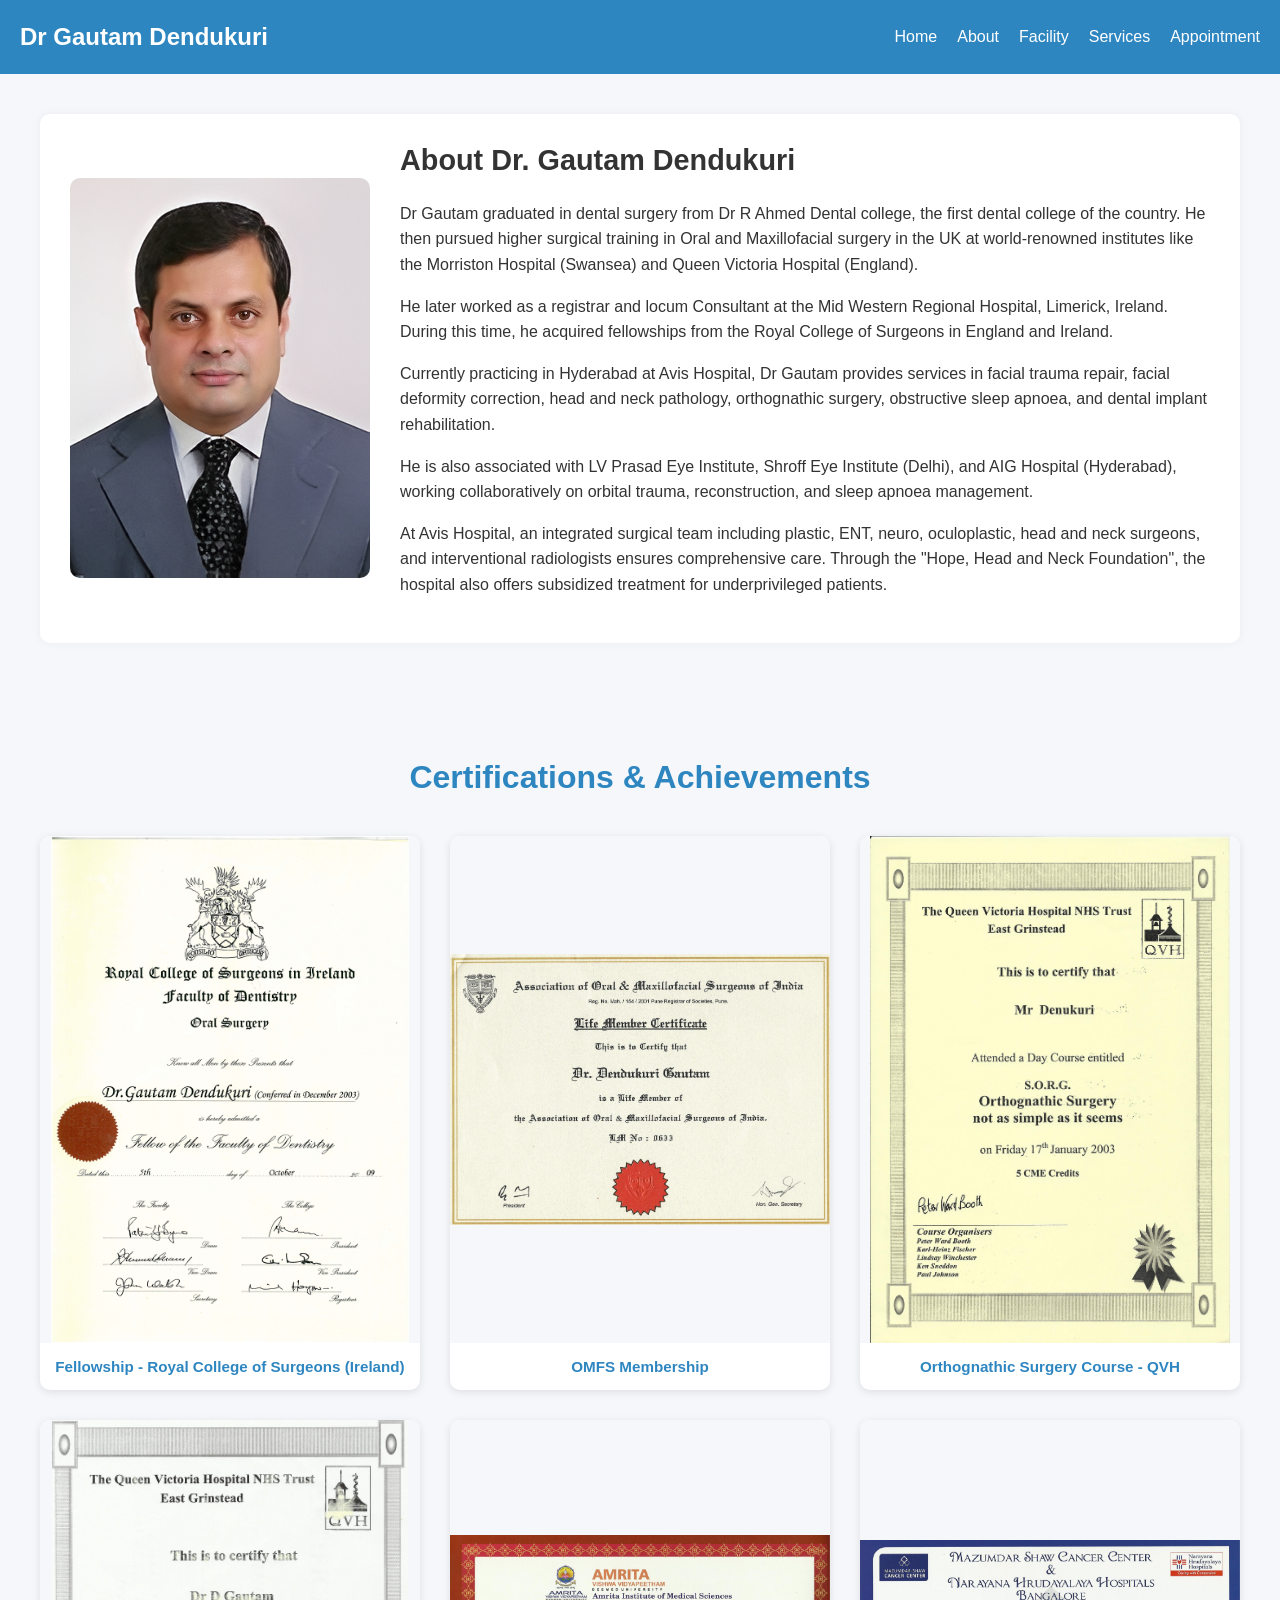
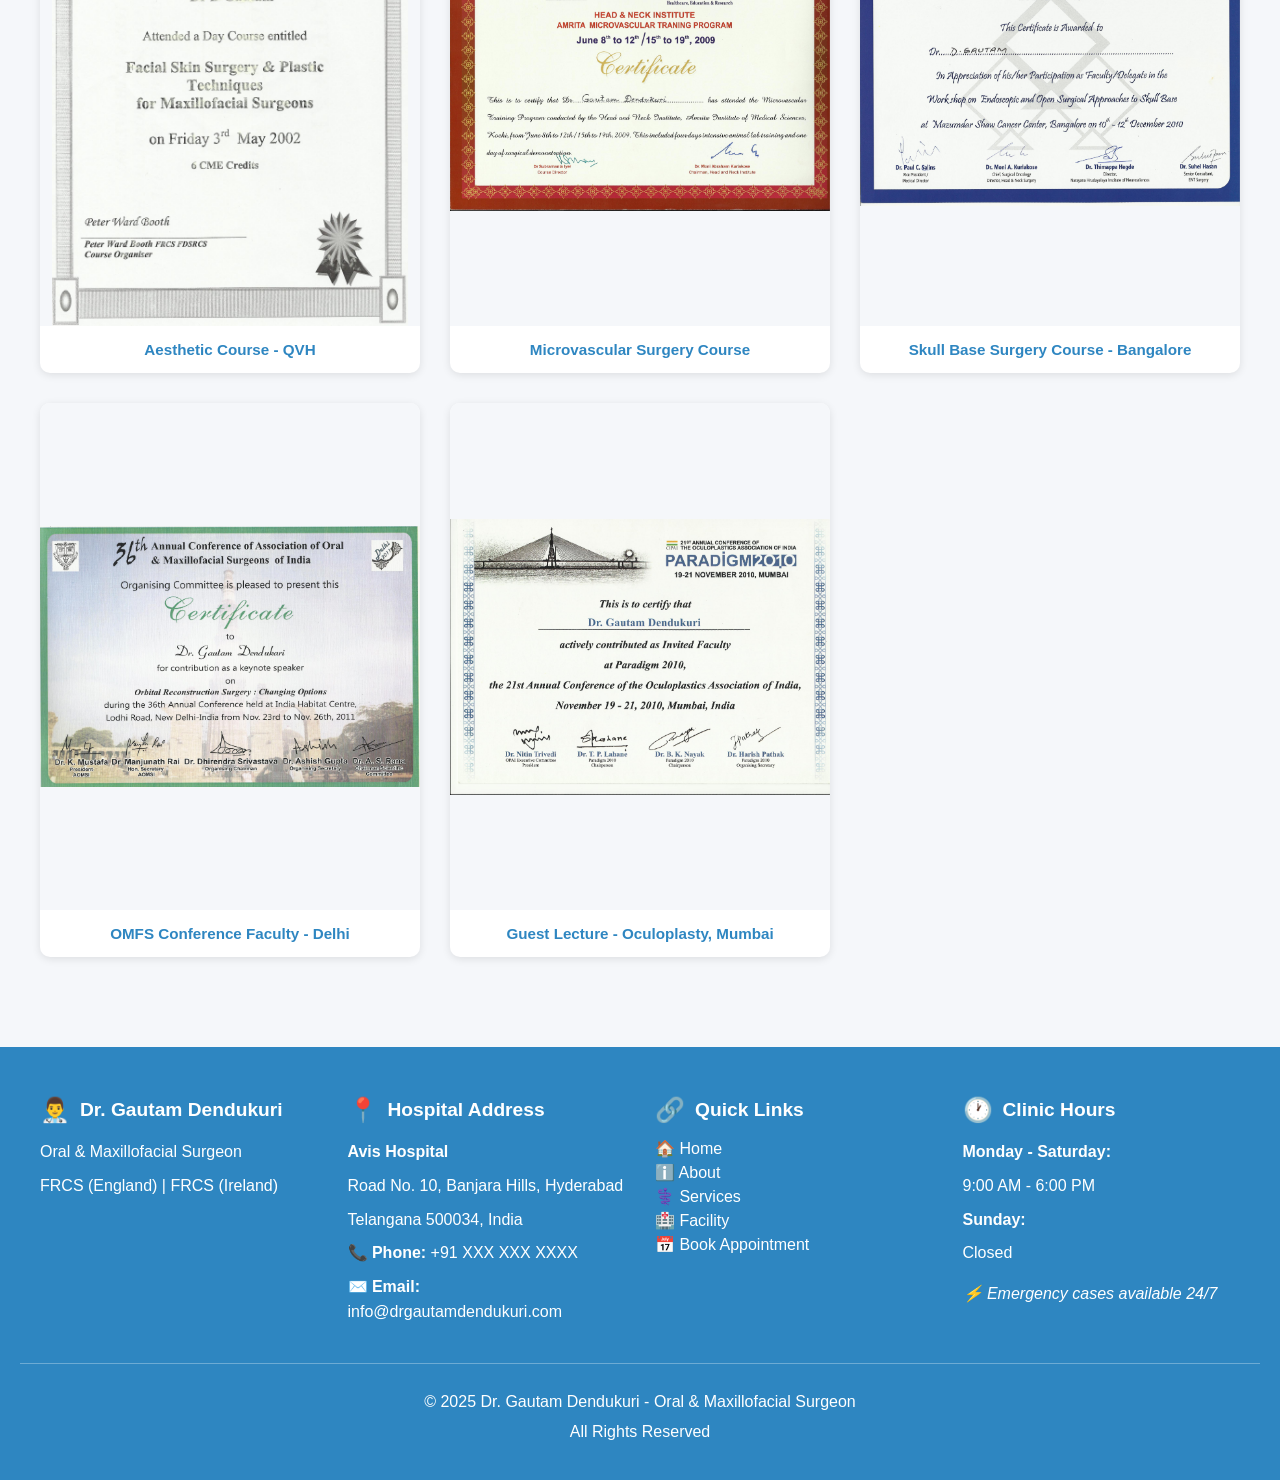
==== about.html @ feb2f5d6 "update  commit" ====
<!DOCTYPE html>
<html lang="en">
<head>
    <meta charset="UTF-8">
    <meta name="viewport" content="width=device-width, initial-scale=1.0">
    <title>About - Dr Gautam Dendukuri</title>
    <link rel="stylesheet" href="styles.css">
    <style>
        /* Universal Box Sizing */
* {
    box-sizing: border-box;
}

        /* Base Styles */
body {
    margin: 0;
    font-family: Arial, sans-serif;
    background-color: #f5f7fa;
    color: #333;
    overflow-x: hidden;
    width: 100%;
}

main {
    padding: 0;
    display: block;
    width: 100%;
    overflow-x: hidden;
}

section {
    padding: 40px 20px;
    display: block;
    width: 100%;
    clear: both;
    overflow-x: hidden;
    box-sizing: border-box;
}

.content-wrapper {
    display: flex;
    flex-wrap: wrap;
    gap: 30px;
    max-width: 1200px;
    background-color: #fff;
    border-radius: 10px;
    box-shadow: 0 0 10px rgba(0,0,0,0.05);
    padding: 30px;
    align-items: stretch;
    margin: 0 auto;
}

.content-wrapper img {
    width: 300px;
    height: 100%;
    min-height: 400px;
    border-radius: 10px;
    object-fit: cover;
    display: block;
    align-self: center;
}

.text-content {
    flex: 1;
    min-width: 300px;
    word-wrap: break-word;
    overflow-wrap: break-word;
}

.text-content p {
    line-height: 1.6;
    margin-bottom: 15px;
    word-wrap: break-word;
    overflow-wrap: break-word;
}

h1 {
    margin-top: 0;
    font-size: 1.8rem;
    word-wrap: break-word;
    overflow-wrap: break-word;
}

h2 {
    font-size: 2rem;
    text-align: center;
    margin-bottom: 30px;
    color: #2E86C1;
}

.cta-button {
    display: inline-block;
    background-color: #2E86C1;
    color: white;
    padding: 12px 30px;
    border-radius: 5px;
    text-decoration: none;
    font-weight: bold;
    margin-top: 15px;
    transition: background-color 0.3s;
}

.cta-button:hover {
    background-color: #1f5f8b;
}

/* Certificates Section */
.certificates-section {
    background-color: #f5f7fa;
    padding: 50px 20px;
}

.certificates-section h2 {
    text-align: center;
    color: #2E86C1;
    font-size: 2rem;
    margin-bottom: 40px;
}

.certificates-grid {
    display: grid;
    grid-template-columns: repeat(auto-fill, minmax(300px, 1fr));
    gap: 30px;
    max-width: 1200px;
    margin: 0 auto;
}

.certificate-card {
    background-color: #fff;
    border-radius: 10px;
    box-shadow: 0 2px 8px rgba(0,0,0,0.1);
    overflow: hidden;
    transition: transform 0.3s, box-shadow 0.3s;
    cursor: pointer;
}

.certificate-card:hover {
    transform: translateY(-5px);
    box-shadow: 0 4px 15px rgba(0,0,0,0.2);
}

.certificate-card img {
    width: 100%;
    height: auto;
    aspect-ratio: 3/4;
    object-fit: contain;
    display: block;
    background-color: #f5f7fa;
}

.certificate-card .certificate-title {
    padding: 15px;
    text-align: center;
    font-weight: 600;
    color: #2E86C1;
    font-size: 0.95rem;
}

/* Lightbox for certificate viewing */
.lightbox {
    display: none;
    position: fixed;
    z-index: 9999;
    left: 0;
    top: 0;
    width: 100%;
    height: 100%;
    background-color: rgba(0,0,0,0.9);
    justify-content: center;
    align-items: center;
}

.lightbox.active {
    display: flex;
}

.lightbox-content {
    max-width: 90%;
    max-height: 90%;
    object-fit: contain;
}

.lightbox-close {
    position: absolute;
    top: 20px;
    right: 40px;
    color: white;
    font-size: 40px;
    font-weight: bold;
    cursor: pointer;
    transition: color 0.3s;
}

.lightbox-close:hover {
    color: #2E86C1;
}

/* Tablet View */
@media (max-width: 1024px) {
    .content-wrapper {
        padding: 20px;
        gap: 20px;
    }

    .text-content p {
        font-size: 0.95rem;
    }

    h1 {
        font-size: 1.6rem;
    }

    h2 {
        font-size: 1.8rem;
    }

    section {
        padding: 35px 20px;
    }
}

/* Mobile View */
@media (max-width: 768px) {
    body {
        overflow-x: hidden;
    }

    main {
        overflow-x: hidden;
        max-width: 100vw;
    }

    section {
        padding: 25px 15px;
        max-width: 100vw;
        overflow-x: hidden;
    }

    .content-wrapper {
        flex-direction: column;
        align-items: center;
        text-align: center;
        padding: 20px 15px;
        width: 100%;
        max-width: 100%;
        margin: 0;
    }

    .content-wrapper img {
        width: 100%;
        max-width: 280px;
        min-height: 280px;
        margin-bottom: 20px;
    }

    h1 {
        font-size: 1.4rem;
        text-align: center;
        margin-bottom: 15px;
        line-height: 1.4;
    }

    h2 {
        font-size: 1.5rem;
        margin-bottom: 20px;
    }

    .text-content {
        text-align: left;
        width: 100%;
    }

    .text-content p {
        font-size: 0.9rem;
        text-align: left;
        line-height: 1.6;
        margin-bottom: 12px;
    }

    .cta-button {
        display: block;
        text-align: center;
        width: 100%;
        max-width: 100%;
        padding: 14px 20px;
        font-size: 0.95rem;
        margin-top: 20px;
        box-sizing: border-box;
    }

    .certificates-section {
        padding: 30px 15px;
    }

    .certificates-section h2 {
        font-size: 1.5rem;
        margin-bottom: 25px;
    }

    .certificates-grid {
        grid-template-columns: 1fr;
        gap: 20px;
    }

    .certificate-card img {
        height: auto;
        aspect-ratio: 3/4;
    }

    .lightbox-close {
        top: 10px;
        right: 20px;
        font-size: 30px;
    }
}
    </style>
</head>
<body>

    <!-- This is where the header will be inserted -->
    <div id="header-container"></div>

    <!-- Your page content here -->
    <main>
        <section id="about">
            <div class="content-wrapper">
                <img src="/resources/about.webp" alt="Dr Gautam Dendukuri">
                <div class="text-content">
                    <h1>About Dr. Gautam Dendukuri</h1>
                    <p>Dr Gautam graduated in dental surgery from Dr R Ahmed Dental college, the first dental college of the country. He then pursued higher surgical training in Oral and Maxillofacial surgery in the UK at world-renowned institutes like the Morriston Hospital (Swansea) and Queen Victoria Hospital (England).</p>
                    <p>He later worked as a registrar and locum Consultant at the Mid Western Regional Hospital, Limerick, Ireland. During this time, he acquired fellowships from the Royal College of Surgeons in England and Ireland.</p>
                    <p>Currently practicing in Hyderabad at Avis Hospital, Dr Gautam provides services in facial trauma repair, facial deformity correction, head and neck pathology, orthognathic surgery, obstructive sleep apnoea, and dental implant rehabilitation.</p>
                    <p>He is also associated with LV Prasad Eye Institute, Shroff Eye Institute (Delhi), and AIG Hospital (Hyderabad), working collaboratively on orbital trauma, reconstruction, and sleep apnoea management.</p>
                    <p>At Avis Hospital, an integrated surgical team including plastic, ENT, neuro, oculoplastic, head and neck surgeons, and interventional radiologists ensures comprehensive care. Through the "Hope, Head and Neck Foundation", the hospital also offers subsidized treatment for underprivileged patients.</p>
                </div>
            </div>
        </section>

        <!-- Certificates Section -->
        <section class="certificates-section">
            <h2>Certifications & Achievements</h2>
            <div class="certificates-grid">
                
                <div class="certificate-card" onclick="openLightbox('/resources/certificates/ireland fellowship.jpg')">
                    <img src="./resources/Certificates/ireland fellowship.jpg" alt="Ireland Fellowship">
                    <div class="certificate-title">Fellowship - Royal College of Surgeons (Ireland)</div>
                </div>
                <div class="certificate-card" onclick="openLightbox('/resources/certificates/OMFS MEMBERSHIP.jpg')">
                    <img src="./resources/Certificates/OMFS MEMBERSHIP.jpg" alt="OMFS Membership">
                    <div class="certificate-title">OMFS Membership</div>
                </div>
                <div class="certificate-card" onclick="openLightbox('/resources/certificates/ORTHOGNATHIC COURSE QVH.jpg')">
                    <img src="./resources/Certificates/ORTHOGNATHIC COURSE QVH.jpg" alt="Orthognathic Course">
                    <div class="certificate-title">Orthognathic Surgery Course - QVH</div>
                </div>
                <div class="certificate-card" onclick="openLightbox('/resources/certificates/AESTHETIC COURSE QVH.jpg')">
                    <img src="./resources/Certificates/AESTHETIC COURSE QVH.jpg" alt="Aesthetic Course">
                    <div class="certificate-title">Aesthetic Course - QVH</div>
                </div>
                <div class="certificate-card" onclick="openLightbox('/resources/certificates/MICROVASCULAR COURSE.jpg')">
                    <img src="./resources/Certificates/MICROVASCULAR COURSE.jpg" alt="Microvascular Course">
                    <div class="certificate-title">Microvascular Surgery Course</div>
                </div>
                <div class="certificate-card" onclick="openLightbox('/resources/certificates/SKULL BASE COURSE BANGALORE.jpg')">
                    <img src="./resources/Certificates/SKULL BASE COURSE BANGALORE.jpg" alt="Skull Base Course">
                    <div class="certificate-title">Skull Base Surgery Course - Bangalore</div>
                </div>
                <div class="certificate-card" onclick="openLightbox('/resources/certificates/OMFS CONFERENCE FACULTY DELHI.jpg')">
                    <img src="./resources/Certificates/OMFS CONFERENCE FACULTY DELHI.jpg" alt="OMFS Conference Faculty">
                    <div class="certificate-title">OMFS Conference Faculty - Delhi</div>
                </div>
                <div class="certificate-card" onclick="openLightbox('/resources/certificates/GUEST LECTURE OCULOPLASTY MUMBAI.jpg')">
                    <img src="./resources/Certificates/GUEST LECTURE OCULOPLASTY MUMBAI.jpg" alt="Guest Lecture">
                    <div class="certificate-title">Guest Lecture - Oculoplasty, Mumbai</div>
                </div>
            </div>
        </section>
    </main>

    <!-- Lightbox for viewing certificates -->
    <div id="lightbox" class="lightbox" onclick="closeLightbox()">
        <span class="lightbox-close">&times;</span>
        <img class="lightbox-content" id="lightbox-img">
    </div>

    <!-- Footer -->
    <div id="footer-container"></div>

    <!-- JavaScript to include header and footer -->
    <script>
        fetch("header.html")
            .then(response => {
                if (!response.ok) {
                    throw new Error("Header failed to load");
                }
                return response.text();
            })
            .then(data => {
                document.getElementById("header-container").innerHTML = data;
                // Bind hamburger toggle after header is injected
                const toggleBtn = document.getElementById('menuToggle');
                const navLinks = document.getElementById('navLinks');
                if (toggleBtn && navLinks) {
                    toggleBtn.addEventListener('click', () => {
                        navLinks.classList.toggle('show');
                    });
                }
            })
            .catch(error => {
                console.error("Error loading header:", error);
            });

        // Load footer
        fetch("footer.html")
            .then(response => {
                if (!response.ok) {
                    throw new Error("Footer failed to load");
                }
                return response.text();
            })
            .then(data => {
                document.getElementById("footer-container").innerHTML = data;
            })
            .catch(error => {
                console.error("Error loading footer:", error);
            });

        // Lightbox functions
        function openLightbox(imageSrc) {
            const lightbox = document.getElementById('lightbox');
            const lightboxImg = document.getElementById('lightbox-img');
            lightboxImg.src = imageSrc;
            lightbox.classList.add('active');
        }

        function closeLightbox() {
            const lightbox = document.getElementById('lightbox');
            lightbox.classList.remove('active');
        }

        // Close lightbox on Escape key
        document.addEventListener('keydown', function(event) {
            if (event.key === 'Escape') {
                closeLightbox();
            }
        });
    </script>

</body>
</html>
---- styles.css ----
/* Global Styles */
body {
    margin: 0;
    font-family: Arial, sans-serif;
    background-color: #f5f7fa;
    color: #333;
}

main {
    padding: 40px 20px;
    display: flex;
    justify-content: center;
}

h1 {
    margin-top: 0;
    font-size: 1.8rem;
    word-wrap: break-word;
    overflow-wrap: break-word;
    font-family: Arial, sans-serif;
}

p {
    line-height: 1.6;
    margin-bottom: 15px;
    word-wrap: break-word;
    overflow-wrap: break-word;
    font-family: Arial, sans-serif;
}

/* Tablet View */
@media (max-width: 1024px) {
    main {
        padding: 30px 15px;
    }

    h1 {
        font-size: 1.6rem;
    }

    p {
        font-size: 0.95rem;
    }
}

/* Mobile View */
@media (max-width: 768px) {
    main {
        padding: 20px 10px;
    }

    h1 {
        font-size: 1.5rem;
        text-align: center;
    }

    p {
        font-size: 0.95rem;
    }
}
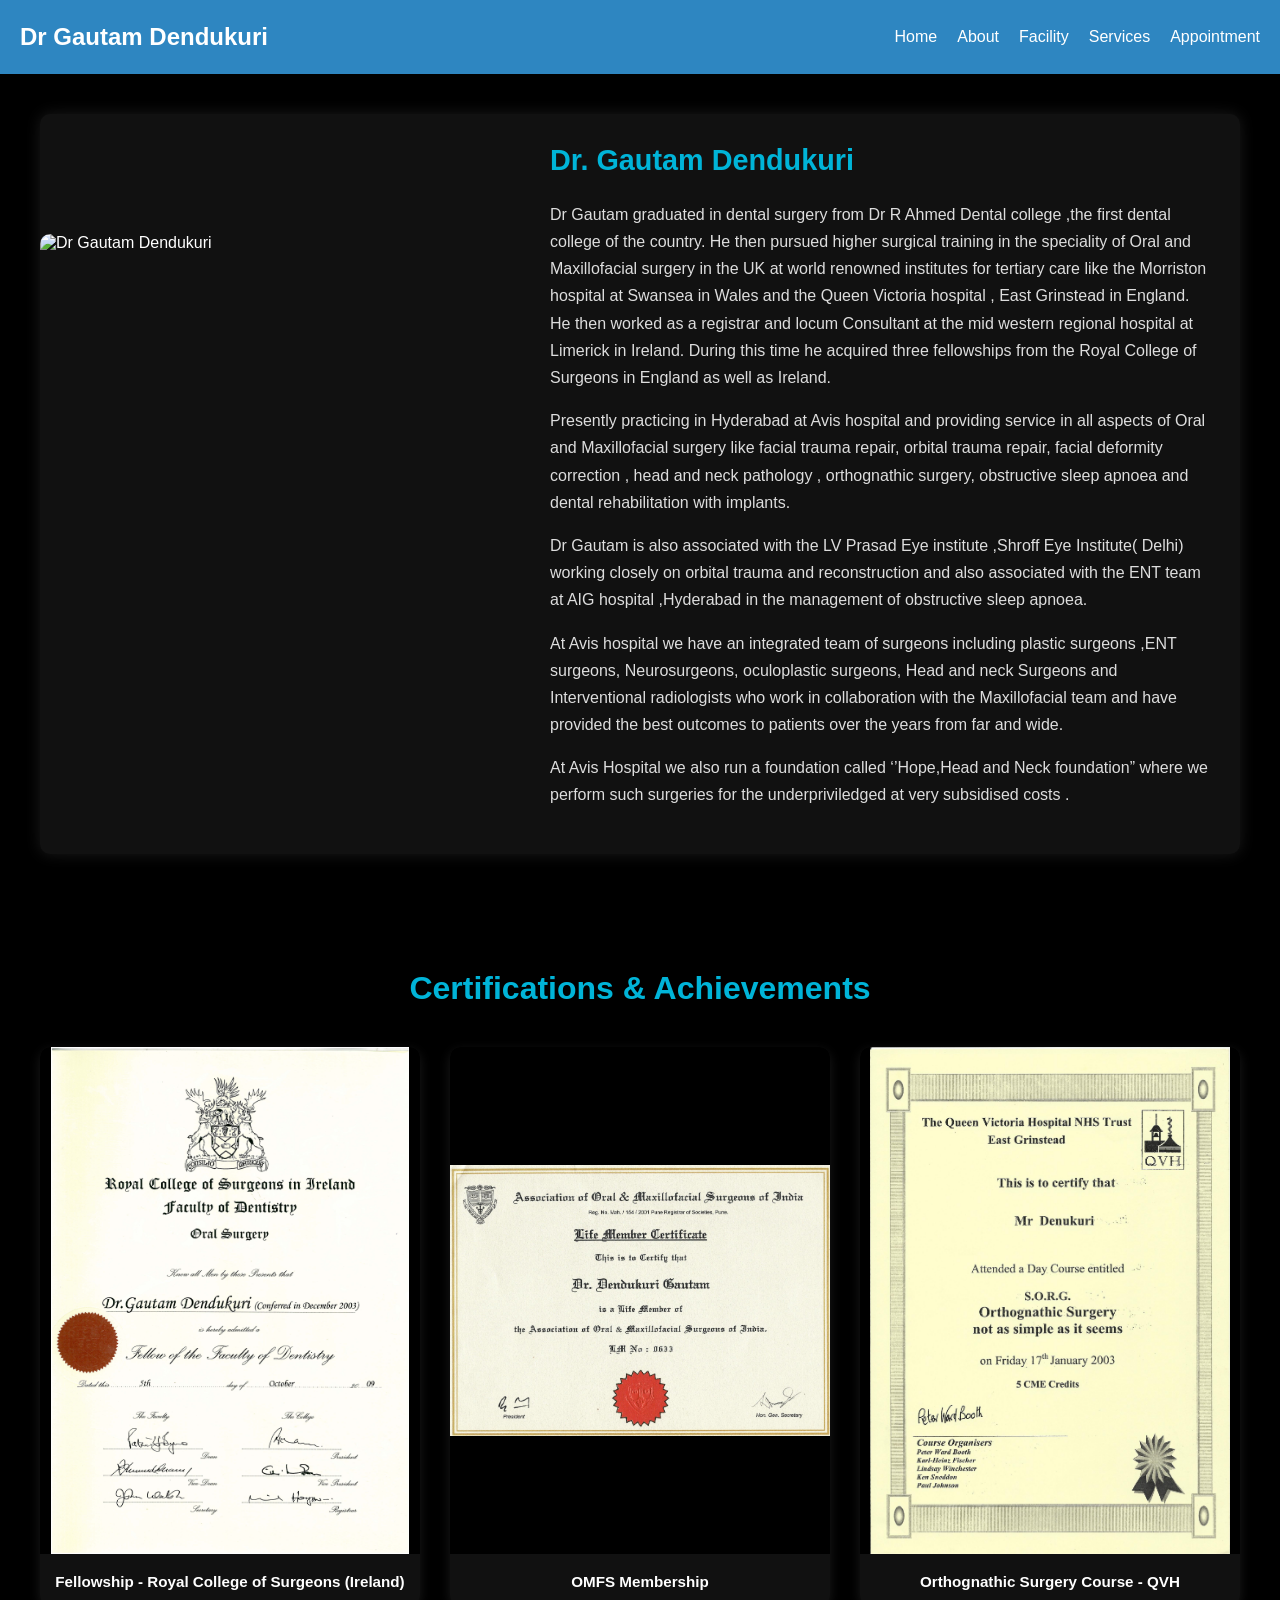
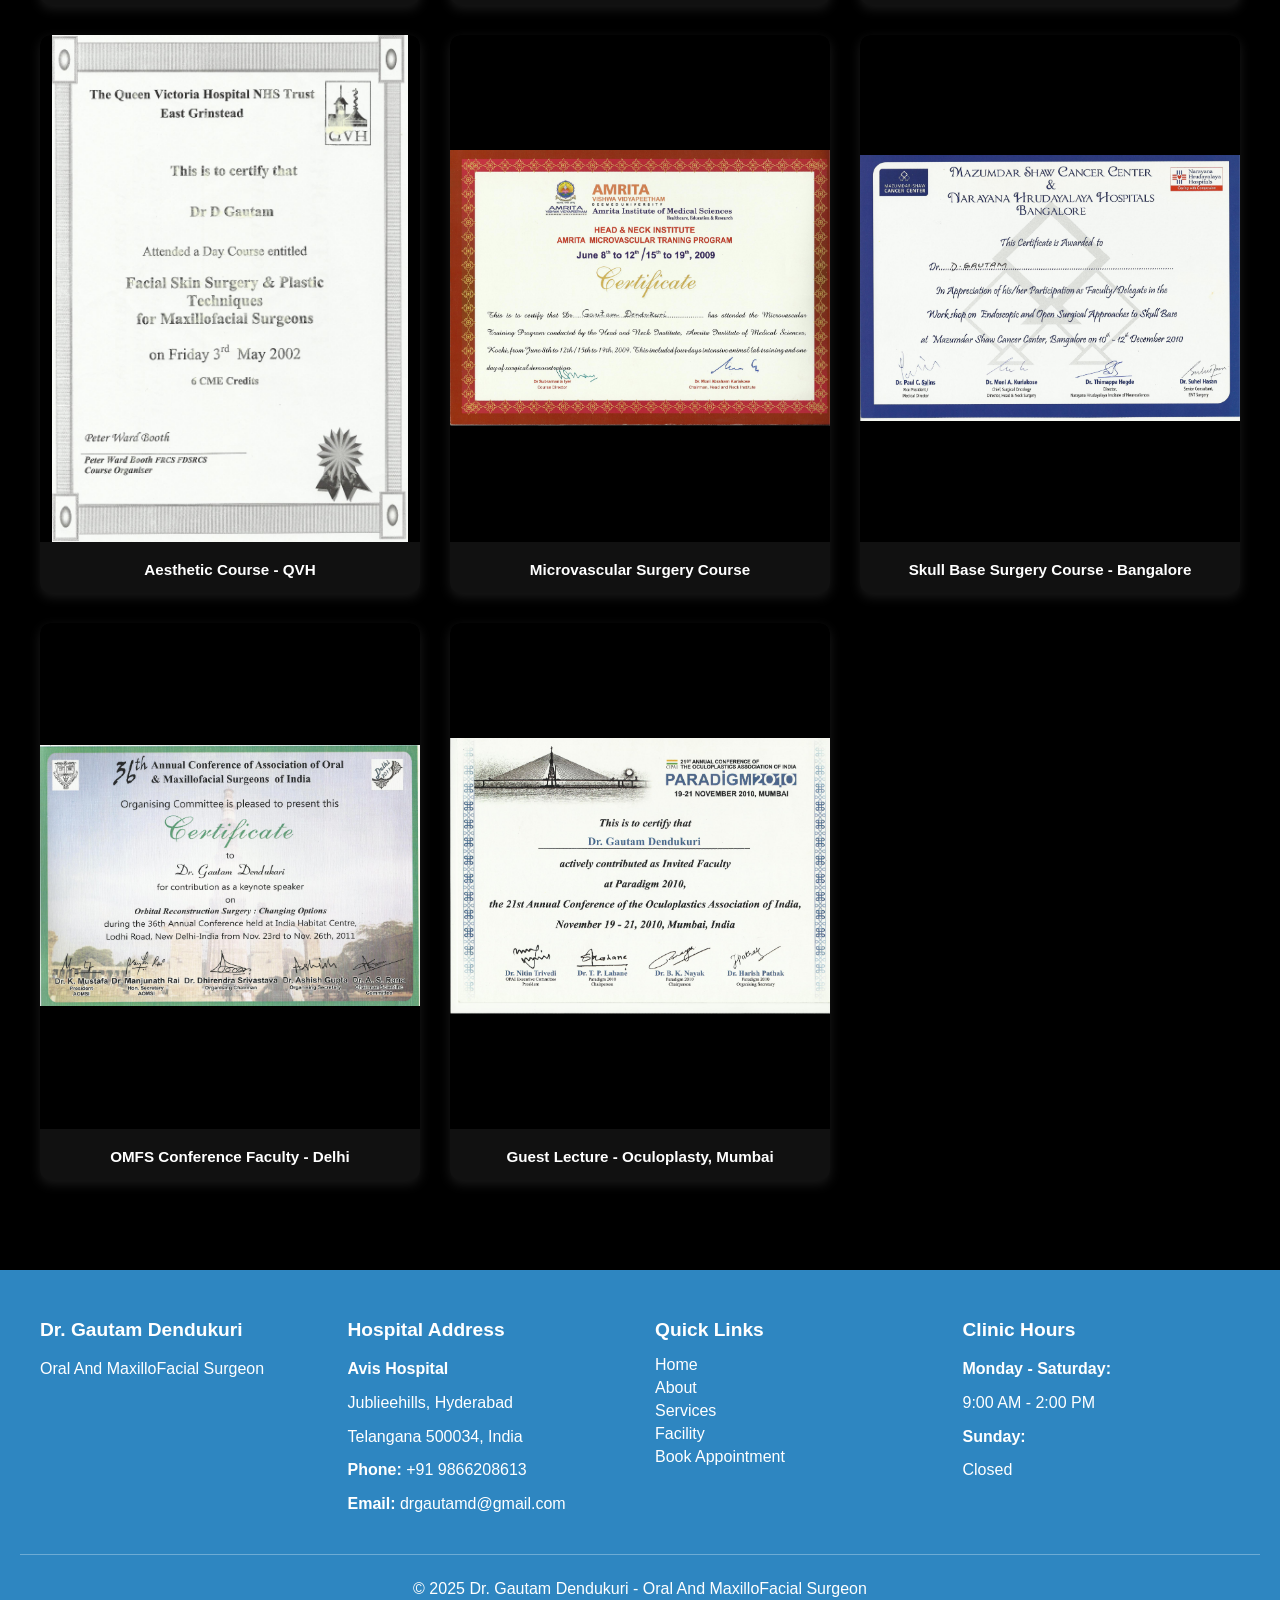
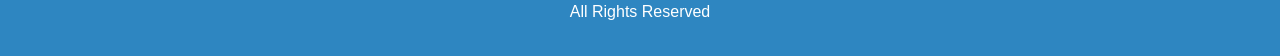
==== commit 88b8db08: "Files updated" ====
--- a/about.html
+++ b/about.html
@@ -1,450 +1,546 @@
 <!DOCTYPE html>
 <html lang="en">
 <head>
-    <meta charset="UTF-8">
-    <meta name="viewport" content="width=device-width, initial-scale=1.0">
-    <title>About - Dr Gautam Dendukuri</title>
-    <link rel="stylesheet" href="styles.css">
-    <style>
-        /* Universal Box Sizing */
-* {
-    box-sizing: border-box;
-}
-
-        /* Base Styles */
-body {
-    margin: 0;
-    font-family: Arial, sans-serif;
-    background-color: #f5f7fa;
-    color: #333;
-    overflow-x: hidden;
-    width: 100%;
-}
-
-main {
-    padding: 0;
-    display: block;
-    width: 100%;
-    overflow-x: hidden;
-}
-
-section {
-    padding: 40px 20px;
-    display: block;
-    width: 100%;
-    clear: both;
-    overflow-x: hidden;
-    box-sizing: border-box;
-}
-
-.content-wrapper {
-    display: flex;
-    flex-wrap: wrap;
-    gap: 30px;
-    max-width: 1200px;
-    background-color: #fff;
-    border-radius: 10px;
-    box-shadow: 0 0 10px rgba(0,0,0,0.05);
-    padding: 30px;
-    align-items: stretch;
-    margin: 0 auto;
-}
-
-.content-wrapper img {
-    width: 300px;
-    height: 100%;
-    min-height: 400px;
-    border-radius: 10px;
-    object-fit: cover;
-    display: block;
-    align-self: center;
-}
-
-.text-content {
-    flex: 1;
-    min-width: 300px;
-    word-wrap: break-word;
-    overflow-wrap: break-word;
-}
-
-.text-content p {
-    line-height: 1.6;
-    margin-bottom: 15px;
-    word-wrap: break-word;
-    overflow-wrap: break-word;
-}
-
-h1 {
-    margin-top: 0;
-    font-size: 1.8rem;
-    word-wrap: break-word;
-    overflow-wrap: break-word;
-}
-
-h2 {
-    font-size: 2rem;
-    text-align: center;
-    margin-bottom: 30px;
-    color: #2E86C1;
-}
-
-.cta-button {
-    display: inline-block;
-    background-color: #2E86C1;
-    color: white;
-    padding: 12px 30px;
-    border-radius: 5px;
-    text-decoration: none;
-    font-weight: bold;
-    margin-top: 15px;
-    transition: background-color 0.3s;
-}
-
-.cta-button:hover {
-    background-color: #1f5f8b;
-}
-
-/* Certificates Section */
-.certificates-section {
-    background-color: #f5f7fa;
-    padding: 50px 20px;
-}
-
-.certificates-section h2 {
-    text-align: center;
-    color: #2E86C1;
-    font-size: 2rem;
-    margin-bottom: 40px;
-}
-
-.certificates-grid {
-    display: grid;
-    grid-template-columns: repeat(auto-fill, minmax(300px, 1fr));
-    gap: 30px;
-    max-width: 1200px;
-    margin: 0 auto;
-}
-
-.certificate-card {
-    background-color: #fff;
-    border-radius: 10px;
-    box-shadow: 0 2px 8px rgba(0,0,0,0.1);
-    overflow: hidden;
-    transition: transform 0.3s, box-shadow 0.3s;
-    cursor: pointer;
-}
-
-.certificate-card:hover {
-    transform: translateY(-5px);
-    box-shadow: 0 4px 15px rgba(0,0,0,0.2);
-}
-
-.certificate-card img {
-    width: 100%;
-    height: auto;
-    aspect-ratio: 3/4;
-    object-fit: contain;
-    display: block;
-    background-color: #f5f7fa;
-}
-
-.certificate-card .certificate-title {
-    padding: 15px;
-    text-align: center;
-    font-weight: 600;
-    color: #2E86C1;
-    font-size: 0.95rem;
-}
-
-/* Lightbox for certificate viewing */
-.lightbox {
-    display: none;
-    position: fixed;
-    z-index: 9999;
-    left: 0;
-    top: 0;
-    width: 100%;
-    height: 100%;
-    background-color: rgba(0,0,0,0.9);
-    justify-content: center;
-    align-items: center;
-}
-
-.lightbox.active {
-    display: flex;
-}
-
-.lightbox-content {
-    max-width: 90%;
-    max-height: 90%;
-    object-fit: contain;
-}
-
-.lightbox-close {
-    position: absolute;
-    top: 20px;
-    right: 40px;
-    color: white;
-    font-size: 40px;
-    font-weight: bold;
-    cursor: pointer;
-    transition: color 0.3s;
-}
-
-.lightbox-close:hover {
-    color: #2E86C1;
-}
-
-/* Tablet View */
-@media (max-width: 1024px) {
+  <meta charset="UTF-8">
+  <meta name="viewport" content="width=device-width, initial-scale=1.0">
+  <title>About - Dr Gautam Dendukuri</title>
+  <style>
+    /* ---------- Global Reset ---------- */
+    * {
+      box-sizing: border-box;
+    }
+
+    /* ---------- Base Styles ---------- */
+    body {
+      margin: 0;
+      font-family: Arial, sans-serif;
+      background-color: #000; /* Page background black */
+      color: #fff; /* Text white */
+      overflow-x: hidden;
+      width: 100%;
+    }
+
+    main {
+      width: 100%;
+      overflow-x: hidden;
+    }
+
+    section {
+      padding: 40px 20px;
+      width: 100%;
+      clear: both;
+      background-color: #000; /* Section black */
+    }
+
+    /* ---------- Content Card ---------- */
     .content-wrapper {
-        padding: 20px;
-        gap: 20px;
+      display: flex;
+      flex-wrap: wrap;
+      gap: 30px;
+      max-width: 1200px;
+      background-color: #111; /* Card black */
+      border-radius: 10px;
+      box-shadow: 0 0 15px rgba(255, 255, 255, 0.1);
+      padding: 30px;
+      align-items: stretch;
+      margin: 0 auto;
+      color: #fff;
+    }
+
+    .content-wrapper img {
+      width: 300px;
+      min-height: 400px;
+      border-radius: 10px;
+      object-fit: cover;
+      align-self: center;
+    }
+
+    .text-content {
+      flex: 1;
+      min-width: 300px;
+      word-wrap: break-word;
     }
 
     .text-content p {
-        font-size: 0.95rem;
+      line-height: 1.7;
+      margin-bottom: 15px;
+      color: #ddd;
+    }
+
+    h1, h2 {
+      color: #00B4D8;
     }
 
     h1 {
-        font-size: 1.6rem;
+      font-size: 1.8rem;
+      margin-top: 0;
     }
 
     h2 {
-        font-size: 1.8rem;
-    }
-
-    section {
-        padding: 35px 20px;
-    }
-}
-
-/* Mobile View */
-@media (max-width: 768px) {
-    body {
-        overflow-x: hidden;
-    }
-
-    main {
-        overflow-x: hidden;
-        max-width: 100vw;
-    }
-
-    section {
-        padding: 25px 15px;
-        max-width: 100vw;
-        overflow-x: hidden;
-    }
-
-    .content-wrapper {
+      font-size: 2rem;
+      text-align: center;
+      margin-bottom: 30px;
+    }
+
+    /* ---------- Certificates Section ---------- */
+    .certificates-section {
+      background-color: #000;
+      padding: 50px 20px;
+    }
+
+    .certificates-section h2 {
+      color: #00B4D8;
+      margin-bottom: 40px;
+    }
+
+    .certificates-grid {
+      display: grid;
+      grid-template-columns: repeat(auto-fill, minmax(300px, 1fr));
+      gap: 30px;
+      max-width: 1200px;
+      margin: 0 auto;
+    }
+
+    .certificate-card {
+      background-color: #111;
+      border-radius: 10px;
+      box-shadow: 0 4px 12px rgba(255, 255, 255, 0.1);
+      overflow: hidden;
+      transition: transform 0.3s, box-shadow 0.3s;
+      cursor: pointer;
+    }
+
+    .certificate-card:hover {
+      transform: translateY(-5px);
+      box-shadow: 0 6px 18px rgba(255, 255, 255, 0.2);
+    }
+
+    .certificate-card img {
+      width: 100%;
+      height: auto;
+      aspect-ratio: 3/4;
+      object-fit: contain;
+      background-color: #000;
+    }
+
+    .certificate-card .certificate-title {
+      padding: 15px;
+      text-align: center;
+      font-weight: 600;
+      color: #fff;
+      font-size: 0.95rem;
+    }
+
+    /* ---------- Lightbox ---------- */
+    .lightbox {
+      display: none;
+      position: fixed;
+      z-index: 9999;
+      left: 0;
+      top: 0;
+      width: 100%;
+      height: 100%;
+      background-color: rgba(0,0,0,0.9);
+      justify-content: center;
+      align-items: center;
+    }
+
+    .lightbox.active {
+      display: flex;
+    }
+
+    .lightbox-content {
+      max-width: 90%;
+      max-height: 90%;
+      object-fit: contain;
+    }
+
+    .lightbox-close {
+      position: absolute;
+      top: 20px;
+      right: 40px;
+      color: white;
+      font-size: 40px;
+      font-weight: bold;
+      cursor: pointer;
+      transition: color 0.3s;
+    }
+
+    .lightbox-close:hover {
+      color: #00B4D8;
+    }
+
+    /* ---------- Mobile Responsive ---------- */
+    @media (max-width: 768px) {
+      .content-wrapper {
         flex-direction: column;
-        align-items: center;
         text-align: center;
         padding: 20px 15px;
-        width: 100%;
-        max-width: 100%;
-        margin: 0;
-    }
-
-    .content-wrapper img {
+      }
+
+      .content-wrapper img {
         width: 100%;
         max-width: 280px;
         min-height: 280px;
-        margin-bottom: 20px;
-    }
-
-    h1 {
-        font-size: 1.4rem;
-        text-align: center;
-        margin-bottom: 15px;
-        line-height: 1.4;
-    }
-
-    h2 {
-        font-size: 1.5rem;
-        margin-bottom: 20px;
-    }
-
-    .text-content {
-        text-align: left;
-        width: 100%;
-    }
-
-    .text-content p {
-        font-size: 0.9rem;
-        text-align: left;
-        line-height: 1.6;
-        margin-bottom: 12px;
-    }
-
-    .cta-button {
-        display: block;
-        text-align: center;
-        width: 100%;
-        max-width: 100%;
-        padding: 14px 20px;
+        margin: 0 auto 20px;
+      }
+
+      .text-content p {
         font-size: 0.95rem;
-        margin-top: 20px;
-        box-sizing: border-box;
-    }
-
-    .certificates-section {
-        padding: 30px 15px;
-    }
-
-    .certificates-section h2 {
-        font-size: 1.5rem;
-        margin-bottom: 25px;
-    }
-
-    .certificates-grid {
+      }
+
+      .certificates-grid {
         grid-template-columns: 1fr;
-        gap: 20px;
-    }
-
-    .certificate-card img {
-        height: auto;
+      }
+
+      .certificate-card img {
         aspect-ratio: 3/4;
-    }
-
-    .lightbox-close {
+      }
+
+      .lightbox-close {
         top: 10px;
         right: 20px;
         font-size: 30px;
-    }
-}
-    </style>
+      }
+    }
+      header {
+    background-color: #2E86C1;
+    color: white;
+    padding: 20px;
+  }
+
+  nav {
+    display: flex;
+    justify-content: space-between;
+    align-items: center;
+    flex-wrap: wrap;
+  }
+
+  .logo {
+    font-size: 1.5rem;
+    font-weight: bold;
+  }
+
+  .menu-toggle {
+    display: none;
+    font-size: 1.8rem;
+    background: none;
+    border: none;
+    color: white;
+    cursor: pointer;
+    user-select: none;
+  }
+
+  .nav-links {
+    list-style: none;
+    display: flex;
+    gap: 20px;
+    padding: 0;
+    margin: 0;
+    overflow: hidden;
+    transition: max-height 0.3s ease;
+  }
+
+  .nav-links li {
+    display: inline;
+  }
+
+  .nav-links a {
+    color: white;
+    text-decoration: none;
+    font-weight: 500;
+    display: block;
+    padding: 8px 0;
+  }
+
+  .nav-links a:hover {
+    text-decoration: underline;
+  }
+
+  /* Mobile: keep logo and hamburger side by side, stack menu below */
+  @media (max-width: 768px) {
+    nav {
+      flex-direction: row;
+      justify-content: space-between;
+      align-items: center;
+    }
+
+    .menu-toggle {
+      display: block;
+    }
+
+    .nav-links {
+      flex-direction: column;
+      width: 100%;
+      max-height: 0;
+      background-color: #2E86C1;
+      order: 3;
+      align-items: center;
+    }
+
+    .nav-links.show {
+      max-height: 500px; /* enough to show all menu items */
+    }
+
+    .nav-links li {
+      padding: 10px 20px;
+      width: 100%;
+      text-align: center;
+    }
+
+    .nav-links a {
+      text-align: center;
+      width: 100%;
+    }
+  }
+   footer {
+    background-color: #2E86C1;
+    color: white;
+    padding: 30px 20px;
+    margin-top: 40px;
+  }
+
+  .footer-content {
+    max-width: 1200px;
+    margin: 0 auto;
+    display: grid;
+    grid-template-columns: repeat(auto-fit, minmax(250px, 1fr));
+    gap: 30px;
+  }
+
+  .footer-section h3 {
+    color: white;
+    margin-bottom: 15px;
+    font-size: 1.2rem;
+  }
+
+  /* removed icon styles */
+
+  .footer-section p {
+    margin: 8px 0;
+    line-height: 1.6;
+  }
+
+  .footer-section a {
+    color: white;
+    text-decoration: none;
+    display: block;
+    margin: 5px 0;
+  }
+
+  .footer-section a:hover {
+    text-decoration: underline;
+  }
+
+  .footer-bottom {
+    text-align: center;
+    margin-top: 30px;
+    padding-top: 20px;
+    border-top: 1px solid rgba(255, 255, 255, 0.3);
+  }
+
+  .footer-bottom p {
+    margin: 5px 0;
+  }
+
+  @media (max-width: 768px) {
+    .footer-content {
+      grid-template-columns: 1fr;
+      gap: 10px;
+      text-align: center;
+    }
+
+    footer {
+      padding: 20px 15px;
+    }
+
+    .footer-section {
+      padding: 12px 0;
+      border-bottom: 1px solid rgba(255, 255, 255, 0.2);
+    }
+
+    .footer-section:last-child {
+      border-bottom: none;
+    }
+
+    .footer-section h3 {
+      font-size: 1.1rem;
+      margin-bottom: 8px;
+    }
+
+    /* removed icon styles */
+
+    .footer-section p {
+      margin: 4px 0;
+      font-size: 0.9rem;
+    }
+
+    .footer-section a {
+      font-size: 0.9rem;
+      margin: 2px 0;
+    }
+
+    .footer-bottom {
+      margin-top: 20px;
+      padding-top: 15px;
+      font-size: 0.85rem;
+    }
+
+    .footer-bottom p {
+      margin: 3px 0;
+    }
+  }
+  </style>
 </head>
+
 <body>
 
-    <!-- This is where the header will be inserted -->
-    <div id="header-container"></div>
-
-    <!-- Your page content here -->
-    <main>
-        <section id="about">
-            <div class="content-wrapper">
-                <img src="/resources/about.webp" alt="Dr Gautam Dendukuri">
-                <div class="text-content">
-                    <h1>About Dr. Gautam Dendukuri</h1>
-                    <p>Dr Gautam graduated in dental surgery from Dr R Ahmed Dental college, the first dental college of the country. He then pursued higher surgical training in Oral and Maxillofacial surgery in the UK at world-renowned institutes like the Morriston Hospital (Swansea) and Queen Victoria Hospital (England).</p>
-                    <p>He later worked as a registrar and locum Consultant at the Mid Western Regional Hospital, Limerick, Ireland. During this time, he acquired fellowships from the Royal College of Surgeons in England and Ireland.</p>
-                    <p>Currently practicing in Hyderabad at Avis Hospital, Dr Gautam provides services in facial trauma repair, facial deformity correction, head and neck pathology, orthognathic surgery, obstructive sleep apnoea, and dental implant rehabilitation.</p>
-                    <p>He is also associated with LV Prasad Eye Institute, Shroff Eye Institute (Delhi), and AIG Hospital (Hyderabad), working collaboratively on orbital trauma, reconstruction, and sleep apnoea management.</p>
-                    <p>At Avis Hospital, an integrated surgical team including plastic, ENT, neuro, oculoplastic, head and neck surgeons, and interventional radiologists ensures comprehensive care. Through the "Hope, Head and Neck Foundation", the hospital also offers subsidized treatment for underprivileged patients.</p>
-                </div>
-            </div>
-        </section>
-
-        <!-- Certificates Section -->
-        <section class="certificates-section">
-            <h2>Certifications & Achievements</h2>
-            <div class="certificates-grid">
-                
-                <div class="certificate-card" onclick="openLightbox('/resources/certificates/ireland fellowship.jpg')">
-                    <img src="./resources/Certificates/ireland fellowship.jpg" alt="Ireland Fellowship">
-                    <div class="certificate-title">Fellowship - Royal College of Surgeons (Ireland)</div>
-                </div>
-                <div class="certificate-card" onclick="openLightbox('/resources/certificates/OMFS MEMBERSHIP.jpg')">
-                    <img src="./resources/Certificates/OMFS MEMBERSHIP.jpg" alt="OMFS Membership">
-                    <div class="certificate-title">OMFS Membership</div>
-                </div>
-                <div class="certificate-card" onclick="openLightbox('/resources/certificates/ORTHOGNATHIC COURSE QVH.jpg')">
-                    <img src="./resources/Certificates/ORTHOGNATHIC COURSE QVH.jpg" alt="Orthognathic Course">
-                    <div class="certificate-title">Orthognathic Surgery Course - QVH</div>
-                </div>
-                <div class="certificate-card" onclick="openLightbox('/resources/certificates/AESTHETIC COURSE QVH.jpg')">
-                    <img src="./resources/Certificates/AESTHETIC COURSE QVH.jpg" alt="Aesthetic Course">
-                    <div class="certificate-title">Aesthetic Course - QVH</div>
-                </div>
-                <div class="certificate-card" onclick="openLightbox('/resources/certificates/MICROVASCULAR COURSE.jpg')">
-                    <img src="./resources/Certificates/MICROVASCULAR COURSE.jpg" alt="Microvascular Course">
-                    <div class="certificate-title">Microvascular Surgery Course</div>
-                </div>
-                <div class="certificate-card" onclick="openLightbox('/resources/certificates/SKULL BASE COURSE BANGALORE.jpg')">
-                    <img src="./resources/Certificates/SKULL BASE COURSE BANGALORE.jpg" alt="Skull Base Course">
-                    <div class="certificate-title">Skull Base Surgery Course - Bangalore</div>
-                </div>
-                <div class="certificate-card" onclick="openLightbox('/resources/certificates/OMFS CONFERENCE FACULTY DELHI.jpg')">
-                    <img src="./resources/Certificates/OMFS CONFERENCE FACULTY DELHI.jpg" alt="OMFS Conference Faculty">
-                    <div class="certificate-title">OMFS Conference Faculty - Delhi</div>
-                </div>
-                <div class="certificate-card" onclick="openLightbox('/resources/certificates/GUEST LECTURE OCULOPLASTY MUMBAI.jpg')">
-                    <img src="./resources/Certificates/GUEST LECTURE OCULOPLASTY MUMBAI.jpg" alt="Guest Lecture">
-                    <div class="certificate-title">Guest Lecture - Oculoplasty, Mumbai</div>
-                </div>
-            </div>
-        </section>
-    </main>
-
-    <!-- Lightbox for viewing certificates -->
-    <div id="lightbox" class="lightbox" onclick="closeLightbox()">
-        <span class="lightbox-close">&times;</span>
-        <img class="lightbox-content" id="lightbox-img">
+<header>
+  <nav>
+    <div class="logo">Dr Gautam Dendukuri</div>
+    <button class="menu-toggle" id="menuToggle" aria-label="Toggle menu">☰</button>
+    <ul class="nav-links" id="navLinks">
+      <li><a href="index.html">Home</a></li>
+      <li><a href="about.html">About</a></li>
+      <li><a href="facility.html">Facility</a></li>
+      <li><a href="services.html">Services</a></li>
+      <li><a href="appointment.html">Appointment</a></li>
+    </ul>
+  </nav>
+</header>
+
+  <main>
+    <!-- About Section -->
+    <section id="about">
+      <div class="content-wrapper">
+       <img src="./resources/assets/AVI03785.JPG" alt="Dr Gautam Dendukuri" style="height: 500px; width:480px; margin-left: -30px;">
+        <div class="text-content">
+          <h1>Dr. Gautam Dendukuri</h1>
+          <p>Dr Gautam graduated in dental surgery from Dr R Ahmed Dental college ,the first dental college of the country. He then pursued higher surgical training in the speciality of Oral and Maxillofacial surgery in the UK  at world renowned institutes for tertiary care like the Morriston hospital at Swansea in Wales and the Queen Victoria hospital , East Grinstead in England. He then worked as a registrar and locum Consultant at the mid western regional hospital at Limerick in Ireland. During this time he acquired three fellowships from the Royal College of Surgeons in England as well as Ireland.
+
+
+<p>Presently practicing in Hyderabad at Avis hospital and providing service in all aspects of Oral and Maxillofacial surgery like facial trauma repair, orbital trauma repair, facial deformity correction , head and neck pathology , orthognathic surgery, obstructive sleep apnoea and dental rehabilitation with implants.</p>
+
+<p>Dr Gautam is also associated with the LV Prasad Eye institute ,Shroff  Eye Institute( Delhi) working closely on orbital trauma and reconstruction and also associated with the ENT team at AIG hospital ,Hyderabad in the management of obstructive sleep apnoea.</p>
+
+<p>At Avis hospital we have an integrated team of  surgeons including plastic surgeons ,ENT surgeons, Neurosurgeons, oculoplastic surgeons, Head and neck Surgeons and Interventional radiologists who work in collaboration with the Maxillofacial team and have provided the best outcomes to patients over the years from far and wide.</p>
+
+<p>At Avis Hospital we also run a foundation called ‘’Hope,Head and Neck foundation” where we perform such surgeries for the underpriviledged at very subsidised costs .</p>
+        </div>
+      </div>
+    </section>
+
+    <!-- Certificates Section -->
+    <section class="certificates-section">
+      <h2>Certifications & Achievements</h2>
+      <div class="certificates-grid">
+        <div class="certificate-card" onclick="openLightbox('./resources/Certificates/ireland fellowship.jpg')">
+          <img src="./resources/Certificates/ireland fellowship.jpg" alt="Ireland Fellowship">
+          <div class="certificate-title">Fellowship - Royal College of Surgeons (Ireland)</div>
+        </div>
+
+        <div class="certificate-card" onclick="openLightbox('./resources/Certificates/OMFS MEMBERSHIP.jpg')">
+          <img src="./resources/Certificates/OMFS MEMBERSHIP.jpg" alt="OMFS Membership">
+          <div class="certificate-title">OMFS Membership</div>
+        </div>
+
+        <div class="certificate-card" onclick="openLightbox('./resources/Certificates/ORTHOGNATHIC COURSE QVH.jpg')">
+          <img src="./resources/Certificates/ORTHOGNATHIC COURSE QVH.jpg" alt="Orthognathic Course">
+          <div class="certificate-title">Orthognathic Surgery Course - QVH</div>
+        </div>
+
+        <div class="certificate-card" onclick="openLightbox('./resources/Certificates/AESTHETIC COURSE QVH.jpg')">
+          <img src="./resources/Certificates/AESTHETIC COURSE QVH.jpg" alt="Aesthetic Course">
+          <div class="certificate-title">Aesthetic Course - QVH</div>
+        </div>
+
+        <div class="certificate-card" onclick="openLightbox('./resources/Certificates/MICROVASCULAR COURSE.jpg')">
+          <img src="./resources/Certificates/MICROVASCULAR COURSE.jpg" alt="Microvascular Course">
+          <div class="certificate-title">Microvascular Surgery Course</div>
+        </div>
+
+        <div class="certificate-card" onclick="openLightbox('./resources/Certificates/SKULL BASE COURSE BANGALORE.jpg')">
+          <img src="./resources/Certificates/SKULL BASE COURSE BANGALORE.jpg" alt="Skull Base Course">
+          <div class="certificate-title">Skull Base Surgery Course - Bangalore</div>
+        </div>
+
+        <div class="certificate-card" onclick="openLightbox('./resources/Certificates/OMFS CONFERENCE FACULTY DELHI.jpg')">
+          <img src="./resources/Certificates/OMFS CONFERENCE FACULTY DELHI.jpg" alt="OMFS Conference Faculty">
+          <div class="certificate-title">OMFS Conference Faculty - Delhi</div>
+        </div>
+
+        <div class="certificate-card" onclick="openLightbox('./resources/Certificates/GUEST LECTURE OCULOPLASTY MUMBAI.jpg')">
+          <img src="./resources/Certificates/GUEST LECTURE OCULOPLASTY MUMBAI.jpg" alt="Guest Lecture">
+          <div class="certificate-title">Guest Lecture - Oculoplasty, Mumbai</div>
+        </div>
+      </div>
+    </section>
+  </main>
+
+  <!-- Lightbox -->
+  <div id="lightbox" class="lightbox" onclick="closeLightbox()">
+    <span class="lightbox-close">&times;</span>
+    <img class="lightbox-content" id="lightbox-img">
+  </div>
+
+  <footer>
+  <div class="footer-content">
+    <div class="footer-section">
+      <h3>Dr. Gautam Dendukuri</h3>
+      <p>Oral And MaxilloFacial Surgeon</p>
+      
     </div>
 
-    <!-- Footer -->
-    <div id="footer-container"></div>
-
-    <!-- JavaScript to include header and footer -->
-    <script>
-        fetch("header.html")
-            .then(response => {
-                if (!response.ok) {
-                    throw new Error("Header failed to load");
-                }
-                return response.text();
-            })
-            .then(data => {
-                document.getElementById("header-container").innerHTML = data;
-                // Bind hamburger toggle after header is injected
-                const toggleBtn = document.getElementById('menuToggle');
-                const navLinks = document.getElementById('navLinks');
-                if (toggleBtn && navLinks) {
-                    toggleBtn.addEventListener('click', () => {
-                        navLinks.classList.toggle('show');
-                    });
-                }
-            })
-            .catch(error => {
-                console.error("Error loading header:", error);
-            });
-
-        // Load footer
-        fetch("footer.html")
-            .then(response => {
-                if (!response.ok) {
-                    throw new Error("Footer failed to load");
-                }
-                return response.text();
-            })
-            .then(data => {
-                document.getElementById("footer-container").innerHTML = data;
-            })
-            .catch(error => {
-                console.error("Error loading footer:", error);
-            });
-
-        // Lightbox functions
-        function openLightbox(imageSrc) {
-            const lightbox = document.getElementById('lightbox');
-            const lightboxImg = document.getElementById('lightbox-img');
-            lightboxImg.src = imageSrc;
-            lightbox.classList.add('active');
-        }
-
-        function closeLightbox() {
-            const lightbox = document.getElementById('lightbox');
-            lightbox.classList.remove('active');
-        }
-
-        // Close lightbox on Escape key
-        document.addEventListener('keydown', function(event) {
-            if (event.key === 'Escape') {
-                closeLightbox();
-            }
-        });
-    </script>
-
+    <div class="footer-section">
+      <h3>Hospital Address</h3>
+      <p><strong>Avis Hospital</strong></p>
+      <p>Jublieehills, Hyderabad</p>
+      <p>Telangana 500034, India</p>
+      <p><strong>Phone:</strong> +91 9866208613</p>
+      <p><strong>Email:</strong> drgautamd@gmail.com</p>
+    </div>
+
+    <div class="footer-section">
+      <h3>Quick Links</h3>
+      <a href="index.html">Home</a>
+      <a href="about.html">About</a>
+      <a href="services.html">Services</a>
+      <a href="facility.html">Facility</a>
+      <a href="appointment.html">Book Appointment</a>
+    </div>
+
+    <div class="footer-section">
+      <h3>Clinic Hours</h3>
+      <p><strong>Monday - Saturday:</strong></p>
+      <p>9:00 AM - 2:00 PM</p>
+      <p><strong>Sunday:</strong></p>
+      <p>Closed</p>
+      <!-- <p style="margin-top: 15px;"><em>Emergency cases available 24/7</em></p> -->
+    </div>
+  </div>
+
+  <div class="footer-bottom">
+    <p>&copy; 2025 Dr. Gautam Dendukuri - Oral And MaxilloFacial Surgeon</p>
+    <p>All Rights Reserved</p>
+  </div>
+</footer>
+
+  <script>
+    // Lightbox Logic
+    function openLightbox(imageSrc) {
+      const lightbox = document.getElementById('lightbox');
+      const lightboxImg = document.getElementById('lightbox-img');
+      lightboxImg.src = imageSrc;
+      lightbox.classList.add('active');
+    }
+
+    function closeLightbox() {
+      document.getElementById('lightbox').classList.remove('active');
+    }
+
+    document.addEventListener('keydown', (e) => {
+      if (e.key === 'Escape') closeLightbox();
+    });
+  </script>
 </body>
 </html>
